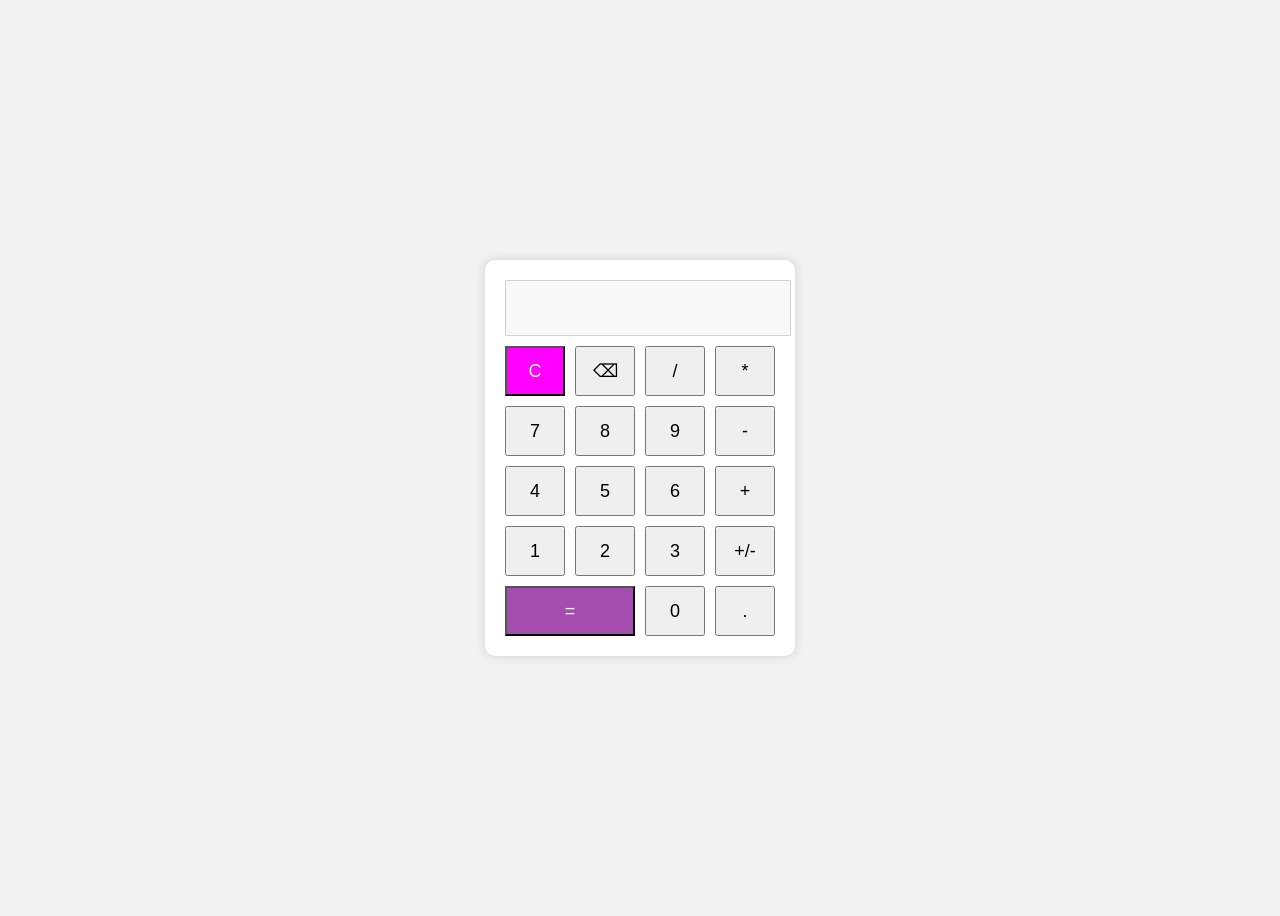
==== index.html @ 34e36087 "Add files via upload" ====
<!DOCTYPE html>
<html>
<head>
  <title>Simple Calculator</title>
  <style>
    body {
      background-color: #f2f2f2;
      font-family: Arial;
      display: flex;
      justify-content: center;
      align-items: center;
      height: 100vh;
    }

    .calculator {
      background: white;
      padding: 20px;
      border-radius: 10px;
      box-shadow: 0 0 10px #cccccc;
    }

    #result {
      width: 100%;
      height: 50px;
      font-size: 20px;
      margin-bottom: 10px;
      text-align: right;
      padding-right: 10px;
    }

    .buttons {
      display: grid;
      grid-template-columns: repeat(4, 60px);
      gap: 10px;
    }

    button {
      height: 50px;
      font-size: 18px;
      cursor: pointer;
    }

    .equal {
      grid-column: span 2;
      background-color: #a54caf;
      color: white;
    }

    .clear {
      background-color: rgb(255, 0, 255);
      color: white;
    }
  </style>
</head>
<body>
  <div class="calculator">
    <input type="text" id="result" disabled>
    <div class="buttons">
      <button onclick="clearScreen()" class="clear">C</button>
      <button onclick="backspace()">⌫</button>
      <button onclick="append('/')">/</button>
      <button onclick="append('*')">*</button>

      <button onclick="append('7')">7</button>
      <button onclick="append('8')">8</button>
      <button onclick="append('9')">9</button>
      <button onclick="append('-')">-</button>

      <button onclick="append('4')">4</button>
      <button onclick="append('5')">5</button>
      <button onclick="append('6')">6</button>
      <button onclick="append('+')">+</button>

      <button onclick="append('1')">1</button>
      <button onclick="append('2')">2</button>
      <button onclick="append('3')">3</button>
      <button onclick="append('+/-')">+/-</button>
      <button onclick="calculate()" class="equal">=</button>

      <button onclick="append('0')">0</button>
      <button onclick="append('.')">.</button>
    </div>
  </div>

  <script>
    function append(value) {
      document.getElementById("result").value += value;
    }

    function clearScreen() {
      document.getElementById("result").value = "";
    }

    function backspace() {
      let result = document.getElementById("result").value;
      document.getElementById("result").value = result.slice(0, -1);
    }

    function calculate() {
      try {
        document.getElementById("result").value = eval(document.getElementById("result").value);
      } catch {
        document.getElementById("result").value = "Error";
      }
    }
  </script>
</body>
</html>
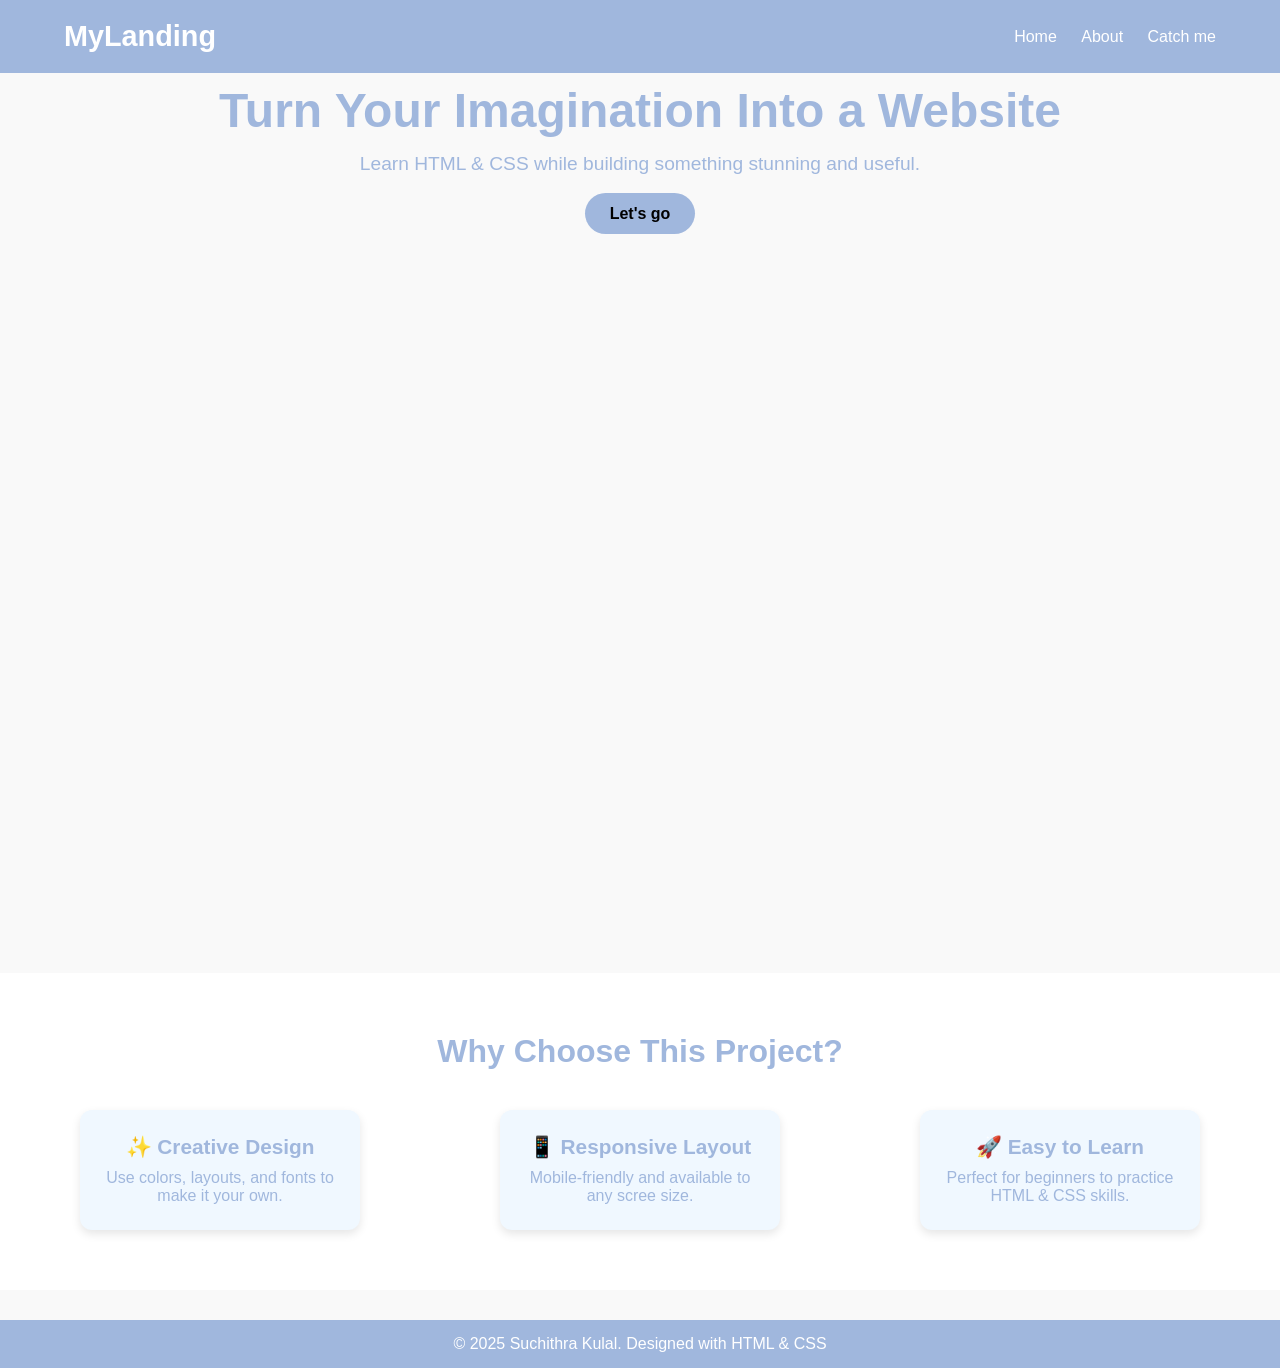
==== commit 098d4b28: "Add files via upload" ====
--- a/index.html
+++ b/index.html
@@ -1,108 +1,51 @@
 <!DOCTYPE html>
-<html>
+<html lang="en">
 <head>
-  <title>Simple Calculator</title>
-  <style>
-    body {
-      background-color: #f2f2f2;
-      font-family: Arial;
-      display: flex;
-      justify-content: center;
-      align-items: center;
-      height: 100vh;
-    }
-
-    .calculator {
-      background: white;
-      padding: 20px;
-      border-radius: 10px;
-      box-shadow: 0 0 10px #cccccc;
-    }
-
-    #result {
-      width: 100%;
-      height: 50px;
-      font-size: 20px;
-      margin-bottom: 10px;
-      text-align: right;
-      padding-right: 10px;
-    }
-
-    .buttons {
-      display: grid;
-      grid-template-columns: repeat(4, 60px);
-      gap: 10px;
-    }
-
-    button {
-      height: 50px;
-      font-size: 18px;
-      cursor: pointer;
-    }
-
-    .equal {
-      grid-column: span 2;
-      background-color: #a54caf;
-      color: white;
-    }
-
-    .clear {
-      background-color: rgb(255, 0, 255);
-      color: white;
-    }
-  </style>
+  <meta charset="UTF-8" />
+  <meta name="viewport" content="width=device-width, initial-scale=1.0"/>
+  <title>Modern Landing Page</title>
+  <link rel="stylesheet" href="style.css" />
 </head>
 <body>
-  <div class="calculator">
-    <input type="text" id="result" disabled>
-    <div class="buttons">
-      <button onclick="clearScreen()" class="clear">C</button>
-      <button onclick="backspace()">⌫</button>
-      <button onclick="append('/')">/</button>
-      <button onclick="append('*')">*</button>
+  <header>
+    <div class="container">
+      <h1 class="logo">MyLanding</h1>
+      <nav>
+        <a href="#">Home</a>
+        <a href="#">About</a>
+        <a href="#">Catch me</a>
+      </nav>
+    </div>
+  </header>
 
-      <button onclick="append('7')">7</button>
-      <button onclick="append('8')">8</button>
-      <button onclick="append('9')">9</button>
-      <button onclick="append('-')">-</button>
+  <section class="hero">
+    <div class="hero-content">
+      <h2>Turn Your Imagination Into a Website</h2>
+      <p>Learn HTML & CSS while building something stunning and useful.</p>
+      <a href="#" class="btn">Let's go</a>
+    </div>
+  </section>
 
-      <button onclick="append('4')">4</button>
-      <button onclick="append('5')">5</button>
-      <button onclick="append('6')">6</button>
-      <button onclick="append('+')">+</button>
+  <section class="features">
+    <h2 class="section-title">Why Choose This Project?</h2>
+    <div class="feature-cards">
+      <div class="card">
+        <h3>✨ Creative Design</h3>
+        <p>Use colors, layouts, and fonts to make it your own.</p>
+      </div>
+      <div class="card">
+        <h3>📱 Responsive Layout</h3>
+        <p>Mobile-friendly and available to any scree size.</p>   
+      </div>
+      <div class="card">
+        <h3>🚀 Easy to Learn</h3>
+        <p>Perfect for beginners to practice HTML & CSS skills.</p>
+      </div>
+    </div>
+  </section>
 
-      <button onclick="append('1')">1</button>
-      <button onclick="append('2')">2</button>
-      <button onclick="append('3')">3</button>
-      <button onclick="append('+/-')">+/-</button>
-      <button onclick="calculate()" class="equal">=</button>
-
-      <button onclick="append('0')">0</button>
-      <button onclick="append('.')">.</button>
-    </div>
-  </div>
-
-  <script>
-    function append(value) {
-      document.getElementById("result").value += value;
-    }
-
-    function clearScreen() {
-      document.getElementById("result").value = "";
-    }
-
-    function backspace() {
-      let result = document.getElementById("result").value;
-      document.getElementById("result").value = result.slice(0, -1);
-    }
-
-    function calculate() {
-      try {
-        document.getElementById("result").value = eval(document.getElementById("result").value);
-      } catch {
-        document.getElementById("result").value = "Error";
-      }
-    }
-  </script>
+  <footer>
+    <p>&copy; 2025 Suchithra Kulal. Designed with HTML & CSS </p>
+  </footer>
 </body>
 </html>
--- a/style.css
+++ b/style.css
@@ -0,0 +1,113 @@
+
+* {
+  margin: 0;
+  padding: 0;
+  box-sizing: border-box;
+}
+body {
+  font-family: 'Segoe UI', sans-serif;
+  background-color: #f9f9f9;
+  color: rgb(160, 183, 221);
+}
+
+
+header {
+  background-color: rgb(160, 183, 221);
+  padding: 20px 0;
+}
+.container {
+  width: 90%;
+  max-width: 1200px;
+  margin: auto;
+  display: flex;
+  justify-content: space-between;
+  align-items: center;
+}
+.logo {
+  color: #ffffff;
+  font-size: 1.8rem;
+  font-weight: bold;
+}
+nav a {
+  color: #ffffff;
+  margin-left: 20px;
+  text-decoration: none;
+  font-weight: 500;
+  transition: color 0.3s;
+}
+nav a:hover {
+  color: rgb(160, 183, 221);
+}
+
+.hero {
+  background-image: url('bg1.jpg');
+  background-size: cover;
+  background-position: center;
+  background-repeat: no-repeat;
+  color: rgb(160, 183, 221);
+  padding: 10px 20px;
+  text-align: center;
+  height: 100vh;
+}
+
+.hero-content h2 {
+  font-size: 3rem;
+  margin-bottom: 15px;
+}
+.hero-content p {
+  font-size: 1.2rem;
+  margin-bottom: 30px;
+}
+.btn {
+  background-color: rgb(160, 183, 221);
+  color: #000;
+  padding: 12px 25px;
+  border-radius: 25px;
+  text-decoration: none;
+  font-weight: bold;
+  transition: background 0.3s;
+}
+.btn:hover {
+  background-color: #ffffff;
+}
+
+
+.features {
+  padding: 60px 20px;
+  text-align: center;
+  background-color: #fff;
+}
+.section-title {
+  font-size: 2rem;
+  margin-bottom: 40px;
+}
+.feature-cards {
+  display: flex;
+  justify-content: space-around;
+  flex-wrap: wrap;
+  gap: 20px;
+}
+.card {
+  background-color: #f0f8ff;
+  border-radius: 12px;
+  padding: 25px;
+  width: 280px;
+  box-shadow: 0 4px 10px rgba(0, 0, 0, 0.1);
+  transition: transform 0.3s;
+}
+.card:hover {
+  transform: translateY(-5px);
+}
+.card h3 {
+  margin-bottom: 10px;
+  font-size: 1.3rem;
+}
+
+
+footer {
+  background-color: rgb(160, 183, 221);
+  color: white;
+  text-align: center;
+  padding: 15px;
+  margin-top: 30px;
+}
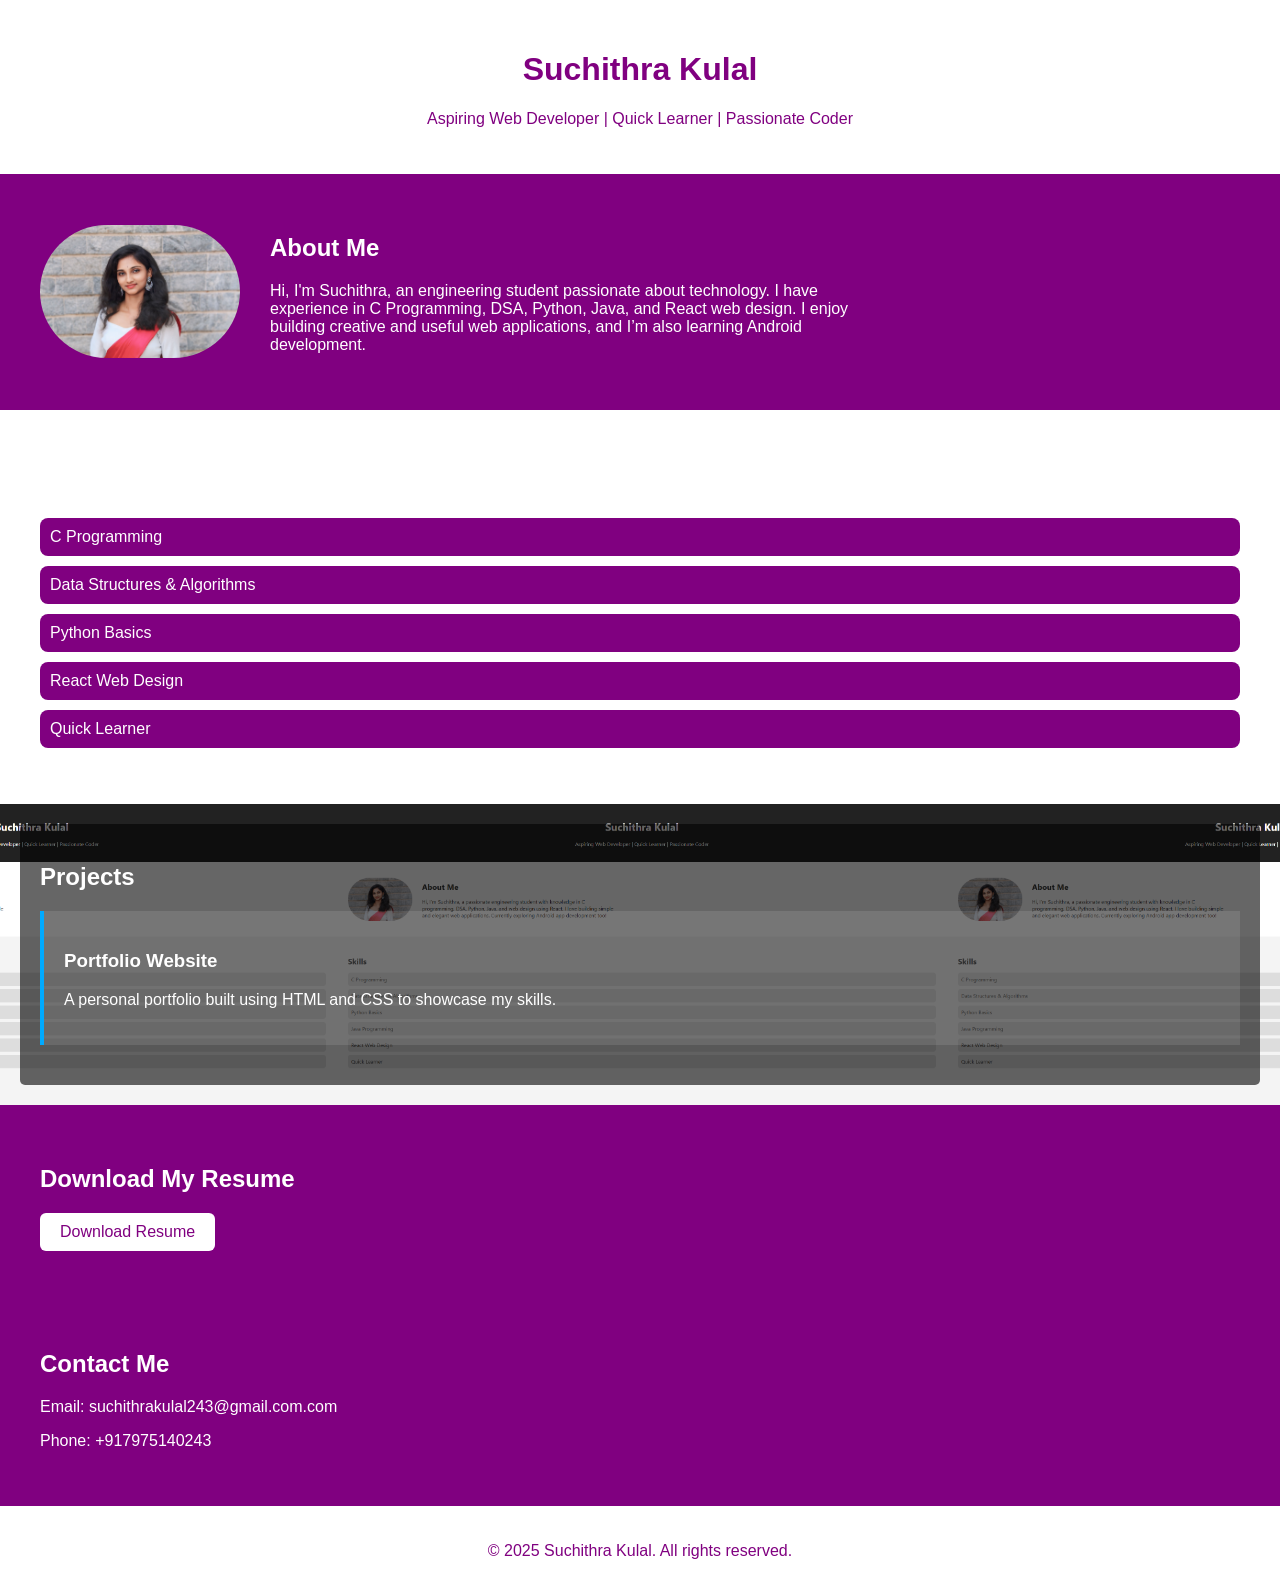
==== commit ffd9704e: "Add files via upload" ====
--- a/index.html
+++ b/index.html
@@ -2,50 +2,69 @@
 <html lang="en">
 <head>
   <meta charset="UTF-8" />
-  <meta name="viewport" content="width=device-width, initial-scale=1.0"/>
-  <title>Modern Landing Page</title>
+  <meta name="viewport" content="width=device-width, initial-scale=1.0" />
+  <title>Suchithra's Portfolio</title>
   <link rel="stylesheet" href="style.css" />
 </head>
 <body>
+
+ 
   <header>
-    <div class="container">
-      <h1 class="logo">MyLanding</h1>
-      <nav>
-        <a href="#">Home</a>
-        <a href="#">About</a>
-        <a href="#">Catch me</a>
-      </nav>
-    </div>
+    <h1>Suchithra Kulal</h1>
+    <p>Aspiring Web Developer | Quick Learner | Passionate Coder</p>
   </header>
 
-  <section class="hero">
-    <div class="hero-content">
-      <h2>Turn Your Imagination Into a Website</h2>
-      <p>Learn HTML & CSS while building something stunning and useful.</p>
-      <a href="#" class="btn">Let's go</a>
+  
+  <section id="about">
+    <img src="my photo1.jpeg" alt="Profile Photo" />
+    <div>
+      <h2>About Me</h2>
+      <p>
+        Hi, I'm Suchithra, an engineering student passionate about technology. I have experience in C Programming, DSA, Python, Java, and React web design. I enjoy building creative and useful web applications, and I’m also learning Android development.
+      </p>
     </div>
   </section>
 
-  <section class="features">
-    <h2 class="section-title">Why Choose This Project?</h2>
-    <div class="feature-cards">
-      <div class="card">
-        <h3>✨ Creative Design</h3>
-        <p>Use colors, layouts, and fonts to make it your own.</p>
-      </div>
-      <div class="card">
-        <h3>📱 Responsive Layout</h3>
-        <p>Mobile-friendly and available to any scree size.</p>   
-      </div>
-      <div class="card">
-        <h3>🚀 Easy to Learn</h3>
-        <p>Perfect for beginners to practice HTML & CSS skills.</p>
+  
+  <section id="skills">
+    <h2>Skills</h2>
+    <ul>
+      <li>C Programming</li>
+      <li>Data Structures & Algorithms</li>
+      <li>Python Basics</li>
+      <li>React Web Design</li>
+      <li>Quick Learner</li>
+    </ul>
+  </section>
+
+  
+  <section id="projects">
+    <div class="overlay">
+      <h2>Projects</h2>
+      <div class="project">
+        <h3>Portfolio Website</h3>
+        <p>A personal portfolio built using HTML and CSS to showcase my skills.</p>
       </div>
     </div>
   </section>
 
+  
+  <section id="resume">
+    <h2>Download My Resume</h2>
+    <a href="Resume1.pdf" download class="btn">Download Resume</a>
+  </section>
+
+  
+  <section id="contact">
+    <h2>Contact Me</h2>
+    <p>Email: suchithrakulal243@gmail.com.com</p>
+    <p>Phone: +917975140243</p>
+  </section>
+
+  
   <footer>
-    <p>&copy; 2025 Suchithra Kulal. Designed with HTML & CSS </p>
+    <p>© 2025 Suchithra Kulal. All rights reserved.</p>
   </footer>
+
 </body>
 </html>
--- a/style.css
+++ b/style.css
@@ -1,113 +1,96 @@
 
-* {
+body {
+  font-family: 'Segoe UI', sans-serif;
   margin: 0;
   padding: 0;
-  box-sizing: border-box;
-}
-body {
-  font-family: 'Segoe UI', sans-serif;
-  background-color: #f9f9f9;
-  color: rgb(160, 183, 221);
+  background-color: purple;
+  color: white;
 }
 
 
 header {
-  background-color: rgb(160, 183, 221);
-  padding: 20px 0;
-}
-.container {
-  width: 90%;
-  max-width: 1200px;
-  margin: auto;
-  display: flex;
-  justify-content: space-between;
-  align-items: center;
-}
-.logo {
-  color: #ffffff;
-  font-size: 1.8rem;
-  font-weight: bold;
-}
-nav a {
-  color: #ffffff;
-  margin-left: 20px;
-  text-decoration: none;
-  font-weight: 500;
-  transition: color 0.3s;
-}
-nav a:hover {
-  color: rgb(160, 183, 221);
-}
-
-.hero {
-  background-image: url('bg1.jpg');
-  background-size: cover;
-  background-position: center;
-  background-repeat: no-repeat;
-  color: rgb(160, 183, 221);
-  padding: 10px 20px;
+  background-color:white;
+  color: purple;
   text-align: center;
-  height: 100vh;
-}
-
-.hero-content h2 {
-  font-size: 3rem;
-  margin-bottom: 15px;
-}
-.hero-content p {
-  font-size: 1.2rem;
-  margin-bottom: 30px;
-}
-.btn {
-  background-color: rgb(160, 183, 221);
-  color: #000;
-  padding: 12px 25px;
-  border-radius: 25px;
-  text-decoration: none;
-  font-weight: bold;
-  transition: background 0.3s;
-}
-.btn:hover {
-  background-color: #ffffff;
+  padding: 30px 0;
 }
 
 
-.features {
-  padding: 60px 20px;
-  text-align: center;
-  background-color: #fff;
+#about {
+  display: flex;
+  align-items: center;
+  padding: 40px;
+  background: purple;
 }
-.section-title {
-  font-size: 2rem;
-  margin-bottom: 40px;
+#about img {
+  width: 200px;
+  border-radius: 100px;
+  margin-right: 30px;
 }
-.feature-cards {
-  display: flex;
-  justify-content: space-around;
-  flex-wrap: wrap;
-  gap: 20px;
+#about div {
+  max-width: 600px;
 }
-.card {
-  background-color: #f0f8ff;
-  border-radius: 12px;
-  padding: 25px;
-  width: 280px;
-  box-shadow: 0 4px 10px rgba(0, 0, 0, 0.1);
-  transition: transform 0.3s;
+
+
+#skills {
+  padding: 40px;
+  background-color: white;
 }
-.card:hover {
-  transform: translateY(-5px);
+#skills ul {
+  list-style: none;
+  padding: 0;
 }
-.card h3 {
-  margin-bottom: 10px;
-  font-size: 1.3rem;
+#skills li {
+  background: purple;
+  margin: 10px 0;
+  padding: 10px;
+  border-radius: 8px;
+}
+
+
+#projects {
+  background-image: url("prflpro1.png");
+  background-size: contain;
+  background-position: center;
+  padding: 20px;
+  color: white;
+}
+#projects .overlay {
+  background-color: rgba(0, 0, 0, 0.6); 
+  padding: 20px;
+  border-radius: 5px;
+}
+.project {
+  background: rgba(255, 255, 255, 0.1);
+  margin-bottom: 20px;
+  padding: 20px;
+  border-left: 4px solid #00aaff;
+}
+
+
+#resume {
+  padding: 40px;
+  text-align: left;
+}
+.btn {
+  display:inline-flex;
+  background: white;
+  color: purple;
+  padding: 10px 20px;
+  text-decoration: none;
+  border-radius: 6px;
+}
+
+
+#contact {
+  padding: 40px;
+  background-color:purple;
 }
 
 
 footer {
-  background-color: rgb(160, 183, 221);
-  color: white;
   text-align: center;
-  padding: 15px;
-  margin-top: 30px;
+  padding: 20px;
+  background: white;
+  color: purple;
 }
